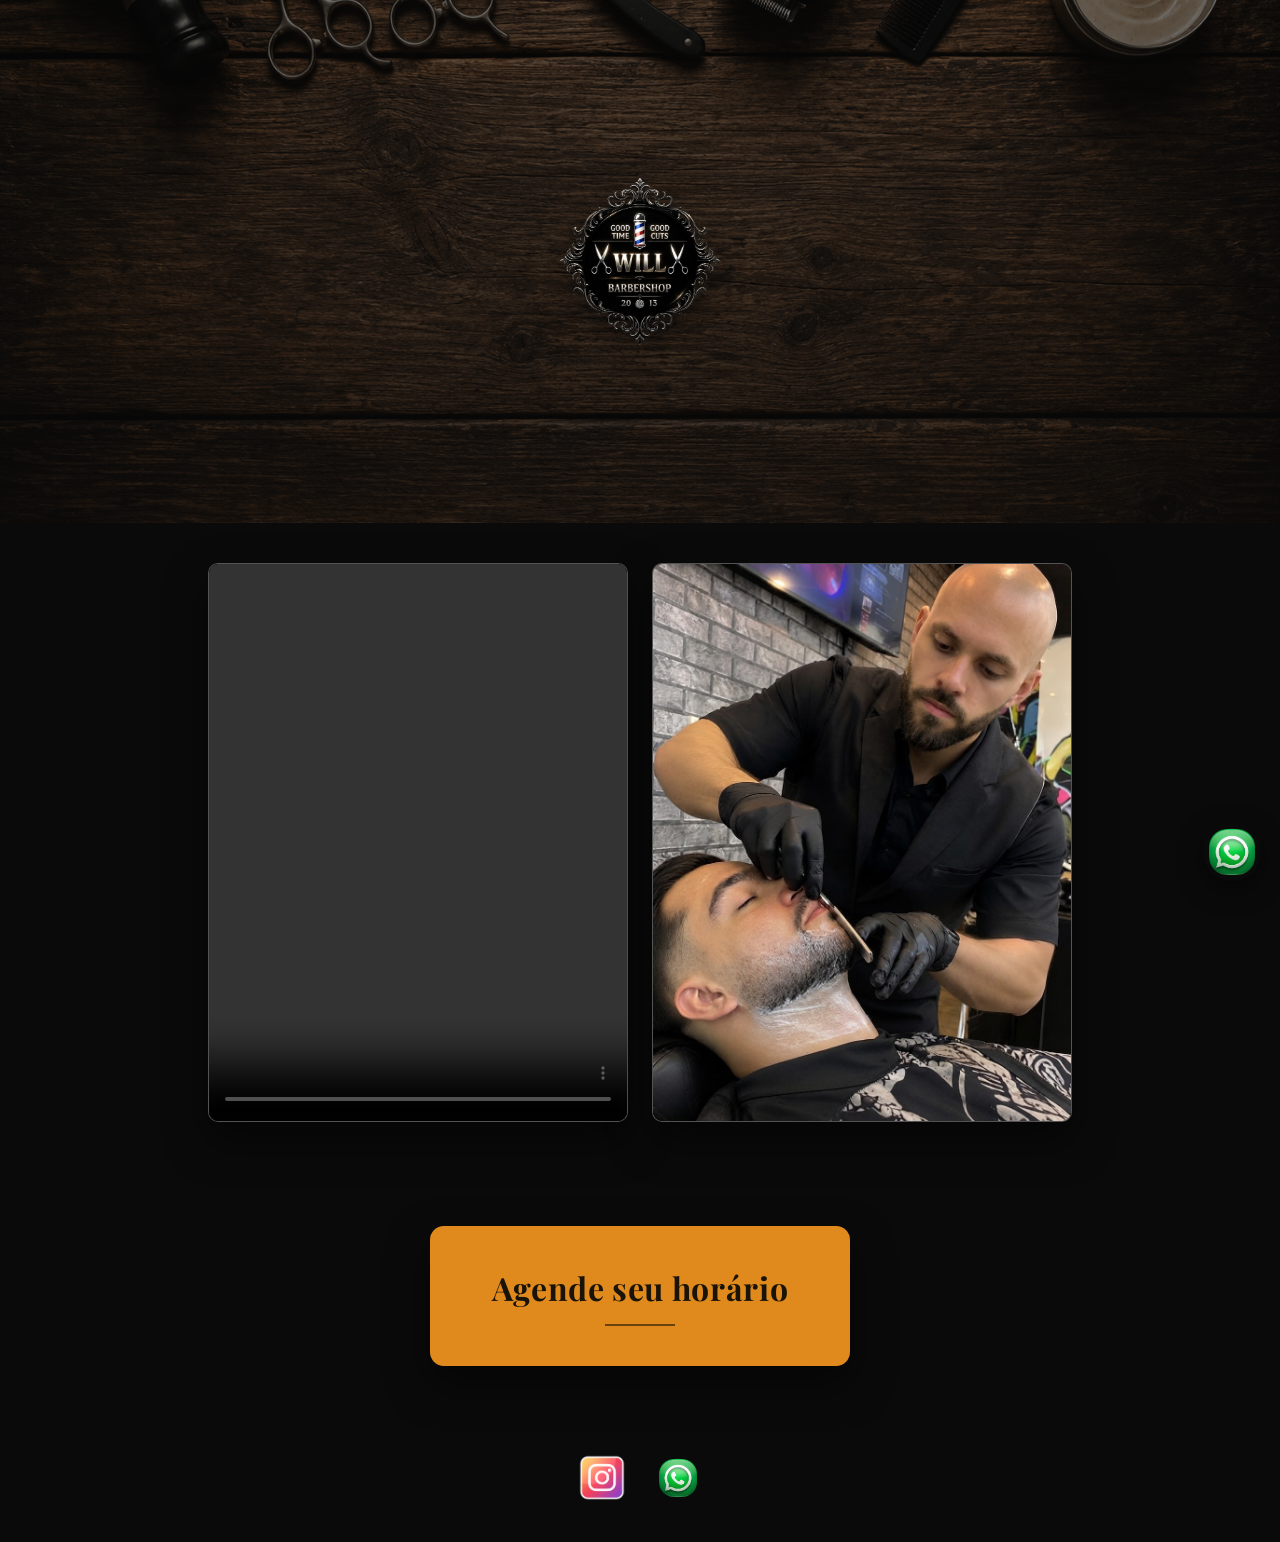
==== index.html @ aca0289a "corrige estruturas para github pages" ====
<!DOCTYPE html>
<html lang="pt-BR">
<head>
  <meta charset="UTF-8">
  <meta name="viewport" content="width=device-width, initial-scale=1.0">
  <title>Will Barbershop</title>

  <link rel="preconnect" href="https://fonts.googleapis.com">
  <link href="https://fonts.googleapis.com/css2?family=Playfair+Display:wght@600;700&family=Montserrat:wght@500;600;700&display=swap" rel="stylesheet">

  <link rel="stylesheet" href="style.css">
</head>
<body>

  <!-- ===== Logo / LOGO ===== -->
  <header class="logo">
    <img src="Imagens/logo.png" alt="Will Barbershop" class="logo__img">
  </header>

  <!-- ===== VÍDEO + FOTO ===== -->
  <section class="video">
    <div class="video__frame">
      <video
        class="video__media"
        controls
        preload="metadata">
        <source src="Imagens/video.mp4" type="video/mp4">
        Seu navegador não suporta a exibição deste vídeo.
      </video>
    </div>

    <div class="video__frame">
      <img src="Imagens/cortee.png" alt="Barbeiro finalizando o corte" class="video__media video__media--img">
    </div>
  </section>

  <!-- ===== AGENDAMENTO ===== -->
  <section class="agendamento">
    <a href="Agendamento.html" target="_blank" rel="noopener" class="agendamento__wpp">
      <h2 class="titulo-do-agendamento">Agende seu horário</h2>
    </a>
  </section>

  <!-- ===== REDES SOCIAIS ===== -->
  <section class="redes-sociais">
    <a href="https://www.instagram.com/willbarber.ofc?igsi=MTE1YWxnd2x2YXRpaw%3D%3D&utm_source=qr" target="_blank" rel="noopener" class="social__link">
      <img src="Imagens/insta.png" alt="Instagram Will Barbershop" class="social-insta">
    </a>
    <a href="https://wa.link/bmg76a" target="_blank" rel="noopener" class="social__link">
      <img src="Imagens/whats.png" alt="WhatsApp Will Barbershop" class="social-wpp">
    </a>
  </section>

  <!-- ===== BOTÃO FLUTUANTE WHATSAPP ===== -->
  <a href="https://wa.link/bmg76a" target="_blank" rel="noopener" class="whats-float">
    <img src="Imagens/whats.png" alt="Falar no WhatsApp">
  </a>

</body>
</html>
---- style.css ----
/* 
   WILL BARBERSHOP — tokens
   Preto + prata (filigrana do logo) + vermelho (barber pole)
    */
:root {
  --preto: #0a0a0a;
  --preto-suave: #161616;
  --prata: #c7c7c7;
  --prata-claro: #e9e9e9;
  --vermelho: #b3242f;
  --branco: #f5f5f5;
  --laranja: #e08a1e;
  --texto-escuro: #1a1408;

  --fonte-titulo: "Playfair Display", serif;
  --fonte-base: "Montserrat", sans-serif;
}

* {
  margin: 0;
  padding: 0;
  box-sizing: border-box;
}

body {
  background-color: var(--preto);
  font-family: var(--fonte-base);
  color: var(--branco);
}

/* 
   LOGO (com fundo de madeira apenas nesta seção)
    */
.logo {
  position: relative;
  min-height: 55vh;
  display: flex;
  align-items: center;
  justify-content: center;
  padding: 3rem 1.5rem;

  background-image:
    linear-gradient(180deg, rgba(10, 10, 10, 0.55) 0%, rgba(10, 10, 10, 0.75) 100%),
    url("Imagens/fundo.png");
  background-size: cover;
  background-position: center;
  background-repeat: no-repeat;
}

.logo__img {
  position: relative;
  z-index: 1;
  width: 100%;
  max-width: 320px;
  height: auto;
  filter: drop-shadow(0 6px 18px rgba(0, 0, 0, 0.6));
}

/* 
   VÍDEO + FOTO
    */
.video {
  display: flex;
  flex-wrap: wrap;
  gap: 1.5rem;
  justify-content: center;
  padding: 2.5rem 1.5rem 3.5rem;
  background-color: var(--preto);
}

.video__frame {
  flex: 1 1 320px;
  max-width: 420px;
  border: 1px solid rgba(199, 199, 199, 0.35);
  border-radius: 10px;
  overflow: hidden;
  background-color: var(--preto-suave);
  box-shadow: 0 18px 40px rgba(0, 0, 0, 0.5);
}

.video__media {
  display: block;
  width: 100%;
  height: 100%;
  aspect-ratio: 3 / 4;
  object-fit: cover;
  background-color: #000;
}

/*  
   AGENDAMENTO
   */
.agendamento {
  background-color: var(--preto);
  display: flex;
  justify-content: center;
  padding: 3rem 1.5rem;
}

.agendamento__wpp {
  width: 100%;
  max-width: 420px;
  background-color: var(--laranja);
  border-radius: 14px;
  padding: 2.5rem 1.5rem;
  text-align: center;
  box-shadow: 0 18px 40px rgba(0, 0, 0, 0.5);
  text-decoration: none;
  cursor: pointer;
  display: block;
  transition: transform 0.2s ease, box-shadow 0.2s ease;
}

.agendamento__wpp:hover {
  transform: translateY(-3px);
  box-shadow: 0 22px 46px rgba(0, 0, 0, 0.6);
}

.titulo-do-agendamento {
  font-family: var(--fonte-titulo);
  font-weight: 700;
  font-size: clamp(1.5rem, 4.5vw, 2rem);
  color: var(--texto-escuro);
  letter-spacing: 0.02em;
  position: relative;
  display: inline-block;
}

.titulo-do-agendamento::after {
  content: "";
  display: block;
  width: 70px;
  height: 2px;
  background-color: var(--texto-escuro);
  opacity: 0.6;
  margin: 0.9rem auto 0;
}

/* 
   REDES SOCIAIS
    */
.redes-sociais {
  display: flex;
  justify-content: center;
  align-items: center;
  gap: 1.8rem;
  padding: 2.5rem 1.5rem;
  background-color: var(--preto);
}

.social__link {
  display: inline-flex;
  transition: transform 0.2s ease;
}

.social__link:hover {
  transform: translateY(-3px);
}

.social-insta,
.social-wpp {
  width: 48px;
  height: 48px;
  object-fit: contain;
  border-radius: 12px;
}

/* 
   BOTÃO FLUTUANTE WHATSAPP
    */
.whats-float {
  position: fixed;
  right: 1.2rem;
  bottom: 1.2rem;
  width: 58px;
  height: 58px;
  border-radius: 50%;
  overflow: hidden;
  box-shadow: 0 8px 24px rgba(0, 0, 0, 0.5);
  z-index: 10;
  transition: transform 0.2s ease;
}

.whats-float:hover {
  transform: scale(1.08);
}

.whats-float img {
  width: 100%;
  height: 100%;
  object-fit: cover;
}

/* 
   RESPONSIVO
    */
@media (max-width: 480px) {
  .video {
    flex-direction: column;
    align-items: center;
  }

  .video__frame {
    width: 100%;
  }
}
/* ==========================================================
   WILL BARBERSHOP — Seção de Serviços / Agendamento
   Variáveis e classes em português para facilitar a edição.
   ========================================================== */

:root {
  --cor-fundo: #0c0c0d;
  --cor-fundo-cartao: #161617;
  --cor-borda: #2a2a2c;
  --cor-borda-destaque: #d68a2c;
  --cor-texto-principal: #f1efe9;
  --cor-texto-secundario: #9a9a9f;
  --cor-laranja: #e0a039;
  --cor-laranja-escuro: #b8791f;
  --fonte-titulo: 'Playfair Display', Georgia, serif;
  --fonte-texto: 'Work Sans', -apple-system, BlinkMacSystemFont, sans-serif;
  --raio-cartao: 10px;
  --raio-icone: 10px;
}

.secao-servicos {
  background-color: var(--cor-fundo);
  color: var(--cor-texto-principal);
  font-family: var(--fonte-texto);
  padding: 5rem 1.5rem;
}

/* ---------- cabeçalho ---------- */

.servicos-cabecalho {
  text-align: center;
  max-width: 640px;
  margin: 0 auto 3rem;
}

.servicos-titulo {
  font-family: var(--fonte-titulo);
  font-weight: 700;
  font-size: 2.75rem;
  color: var(--cor-laranja);
  margin: 0 0 0.6rem;
  letter-spacing: 0.5px;
}

.servicos-subtitulo {
  color: var(--cor-texto-secundario);
  font-size: 1.05rem;
  margin: 0 0 1.4rem;
}

.servicos-linha {
  display: inline-block;
  width: 64px;
  height: 3px;
  background-color: var(--cor-laranja);
  border-radius: 2px;
}

/* ---------- grupos (Corte/Barba, Químicas) ---------- */

.servicos-grupo {
  max-width: 1040px;
  margin: 0 auto 2.5rem;
}

.servicos-subtitulo-grupo {
  font-family: var(--fonte-titulo);
  font-size: 1.7rem;
  color: var(--cor-texto-principal);
  margin: 0 auto 1.5rem;
  width: fit-content;
  display: flex;
  align-items: center;
  gap: 1rem;
}

.servicos-subtitulo-grupo::before,
.servicos-subtitulo-grupo::after {
  content: "";
  height: 2px;
  width: 40px;
  background-color: var(--cor-laranja);
  flex-shrink: 0;
}
/* ---------- grade de cartões ---------- */

.servicos-grade {
  display: grid;
  grid-template-columns: repeat(2, 1fr);
  gap: 1.5rem;
}

@media (max-width: 720px) {
  .servicos-grade {
    grid-template-columns: 1fr;
  }
  .servicos-titulo {
    font-size: 2.1rem;
  }
}

/* ---------- cartão de serviço ---------- */

.cartao-servico {
  background-color: var(--cor-fundo-cartao);
  border: 1px solid var(--cor-borda);
  border-radius: var(--raio-cartao);
  padding: 1.5rem 1.6rem;
  transition: border-color 0.2s ease, transform 0.2s ease;
}

.cartao-servico:hover,
.cartao-servico:focus-within {
  border-color: var(--cor-borda-destaque);
  transform: translateY(-2px);
}

/* leve destaque alternado, como no combo "Corte + Barba" da referência */
.cartao-destaque {
  border-color: var(--cor-laranja-escuro);
}

.cartao-cabecalho {
  display: flex;
  align-items: center;
  gap: 1rem;
  margin-bottom: 0.9rem;
}

.icone-servico {
  flex-shrink: 0;
  width: 94px;
  height: 94px;
  border-radius: var(--raio-icone);
  overflow: hidden;
  display: flex;
  align-items: center;
  justify-content: center;
}

.icone-servico img {
  width: 100%;
  height: 100%;
  object-fit: cover;
}

.icone-servico svg {
  width: 22px;
  height: 22px;
}

.servico-nome {
  font-family: var(--fonte-titulo);
  font-size: 1.15rem;
  font-weight: 700;
  margin: 0 0 0.15rem;
  color: var(--cor-texto-principal);
}

.servico-preco {
  color: var(--cor-laranja);
  font-weight: 600;
  font-size: 1rem;
}

.servico-descricao {
  color: var(--cor-texto-secundario);
  font-size: 0.92rem;
  line-height: 1.5;
  margin: 0 0 1.1rem;
}

/* ---------- botão agendar agora ---------- */

.botao-agendar {
  display: inline-flex;
  align-items: center;
  gap: 0.45rem;
  color: var(--cor-laranja);
  font-weight: 600;
  font-size: 0.85rem;
  letter-spacing: 0.3px;
  text-decoration: none;
  border-bottom: 1px solid transparent;
  transition: border-color 0.2s ease, color 0.2s ease;
}

.botao-agendar:hover,
.botao-agendar:focus-visible {
  color: #f2b657;
  border-bottom-color: currentColor;
}

.icone-agendar {
  width: 16px;
  height: 16px;
}

/* ---------- acessibilidade ---------- */

.botao-agendar:focus-visible,
.cartao-servico:focus-within {
  outline: 2px solid var(--cor-laranja);
  outline-offset: 2px;
}

@media (prefers-reduced-motion: reduce) {
  .cartao-servico,
  .botao-agendar {
    transition: none;
  }
}
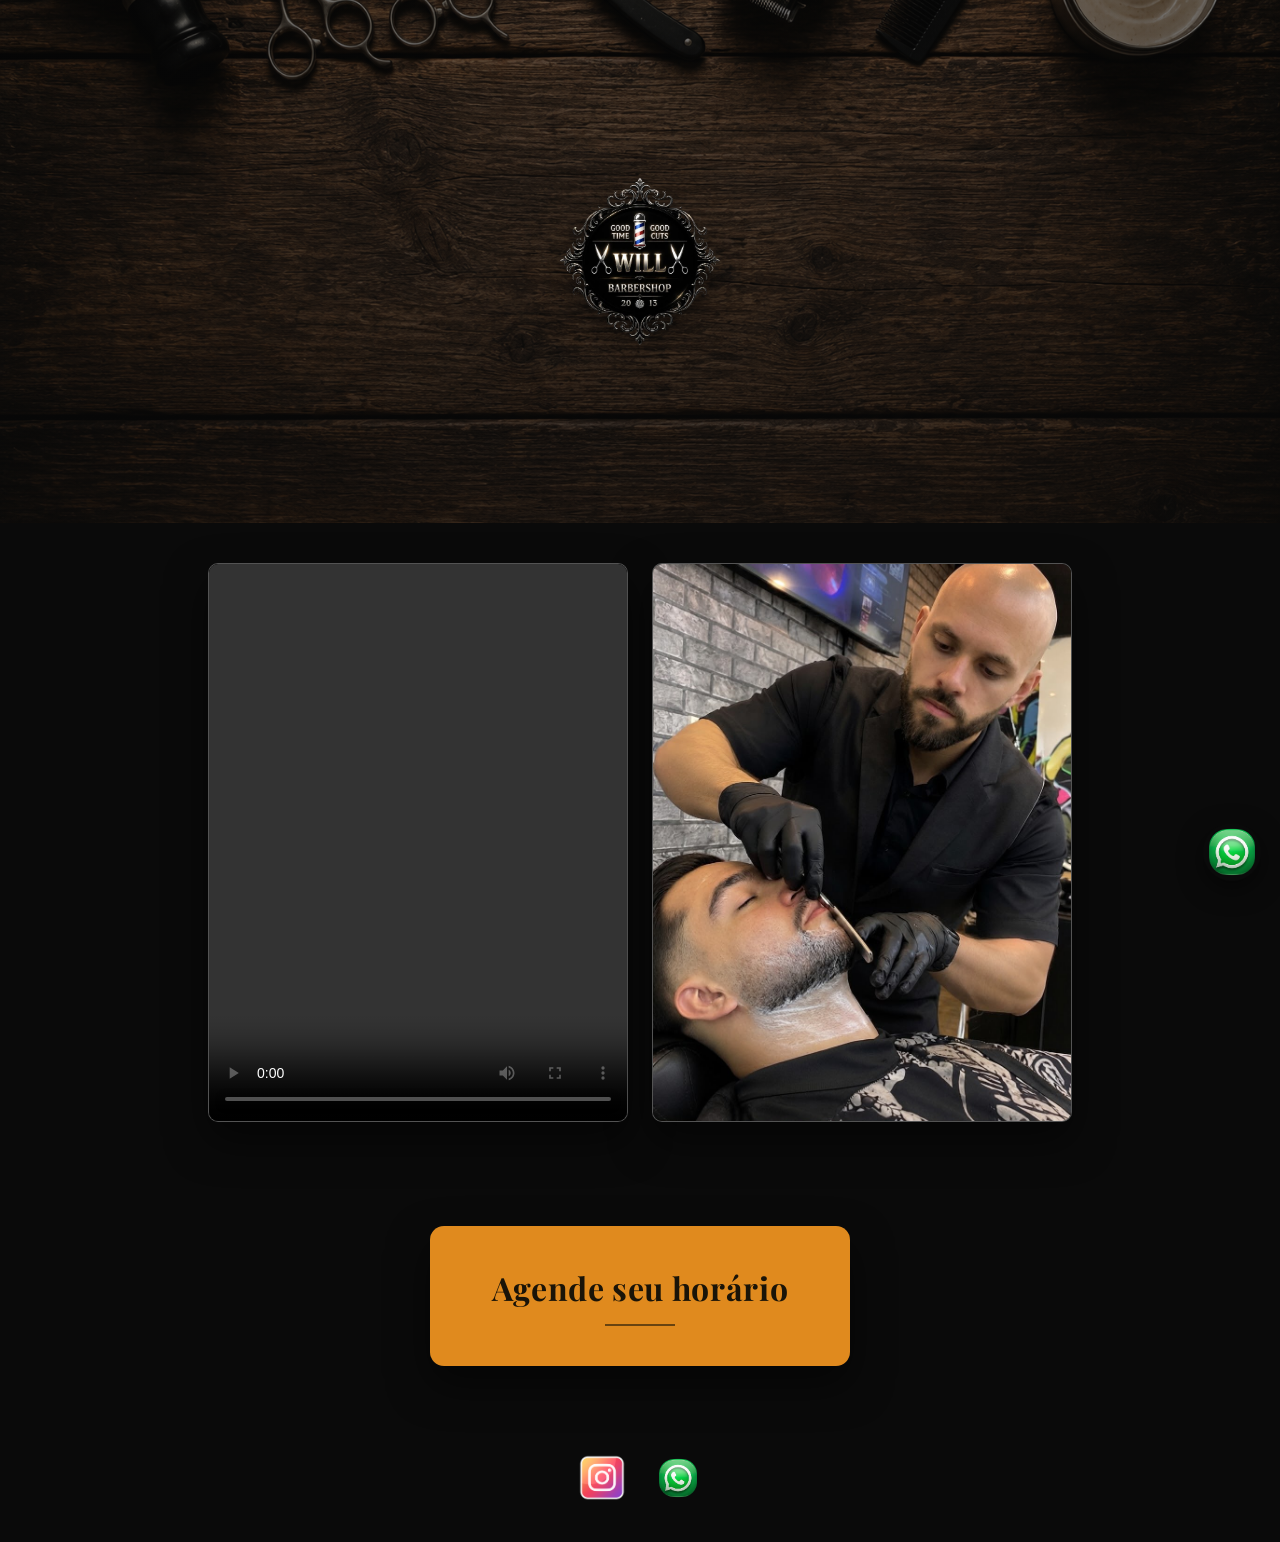
==== commit a7f45ee4: "alterando agendamento" ====
--- a/index.html
+++ b/index.html
@@ -36,7 +36,7 @@
 
   <!-- ===== AGENDAMENTO ===== -->
   <section class="agendamento">
-    <a href="Agendamento.html" target="_blank" rel="noopener" class="agendamento__wpp">
+    <a href="agendamento.html" target="_blank" rel="noopener" class="agendamento__wpp">
       <h2 class="titulo-do-agendamento">Agende seu horário</h2>
     </a>
   </section>
